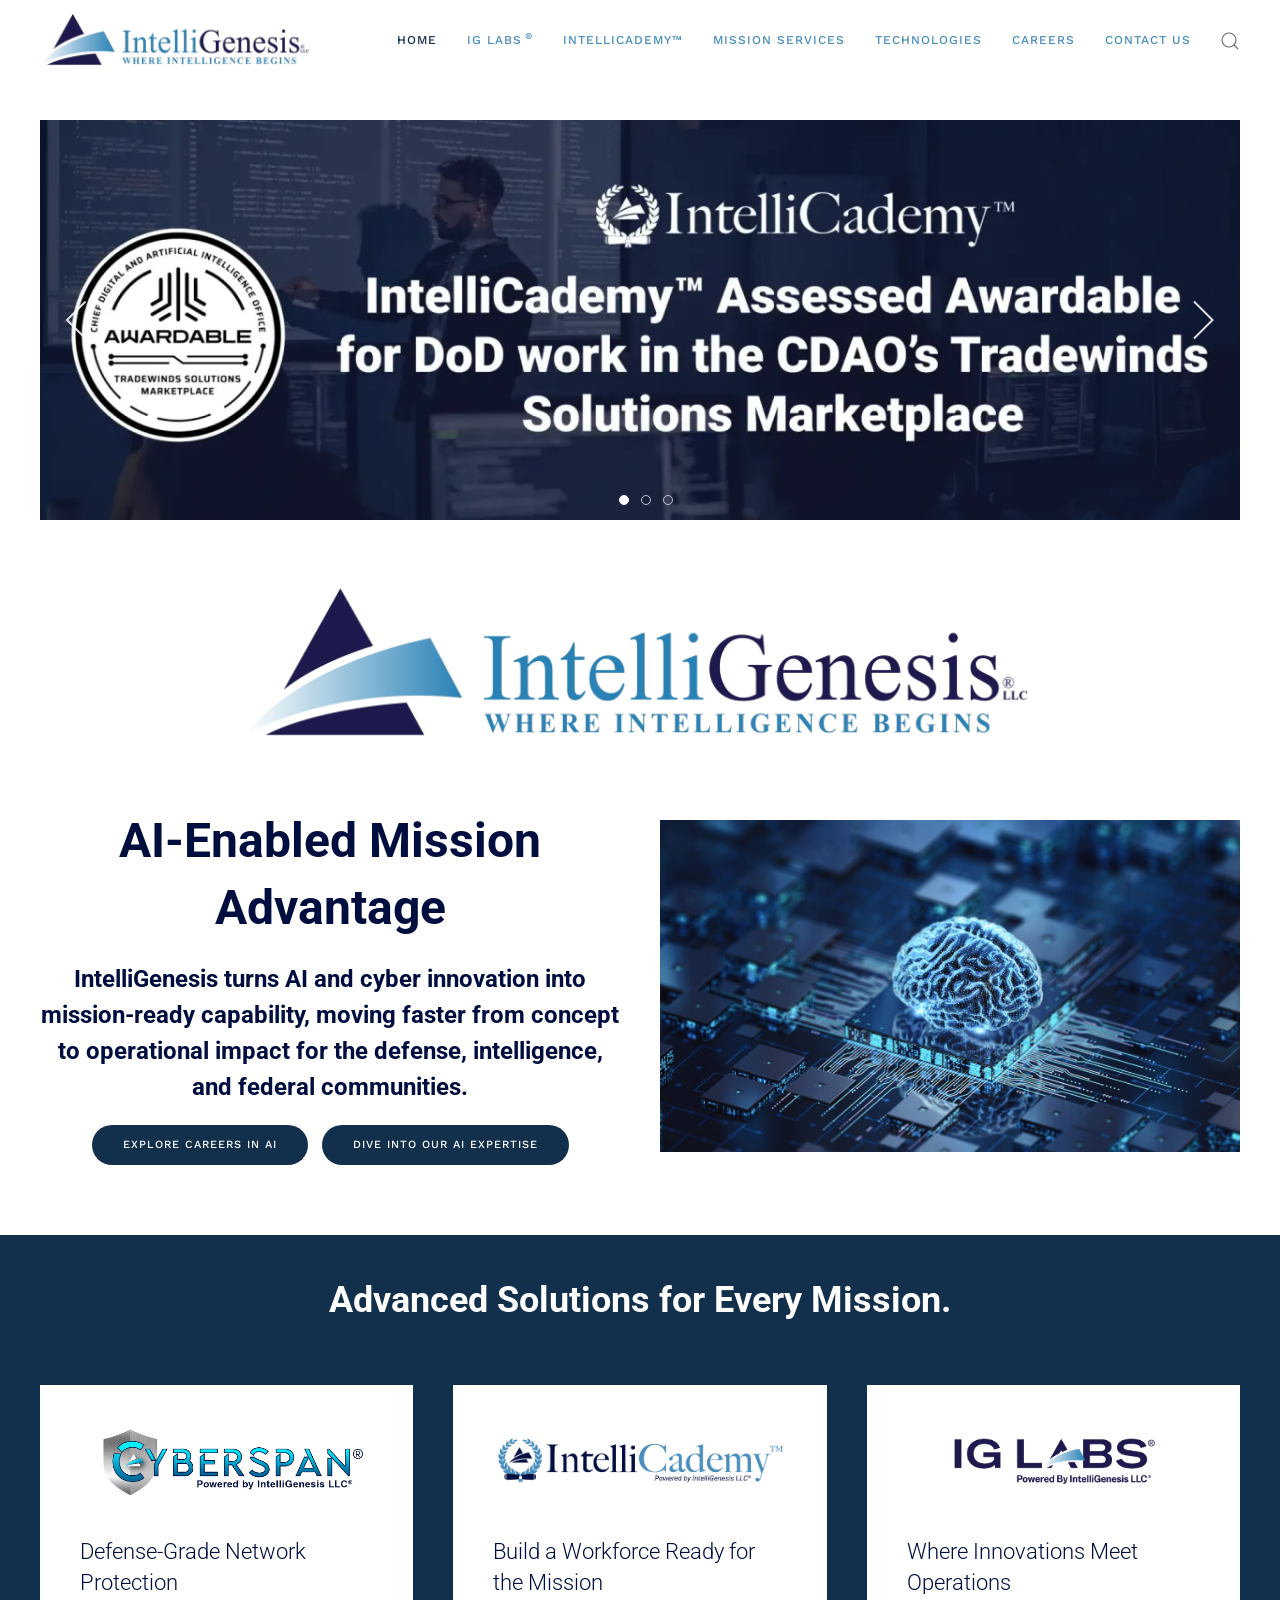
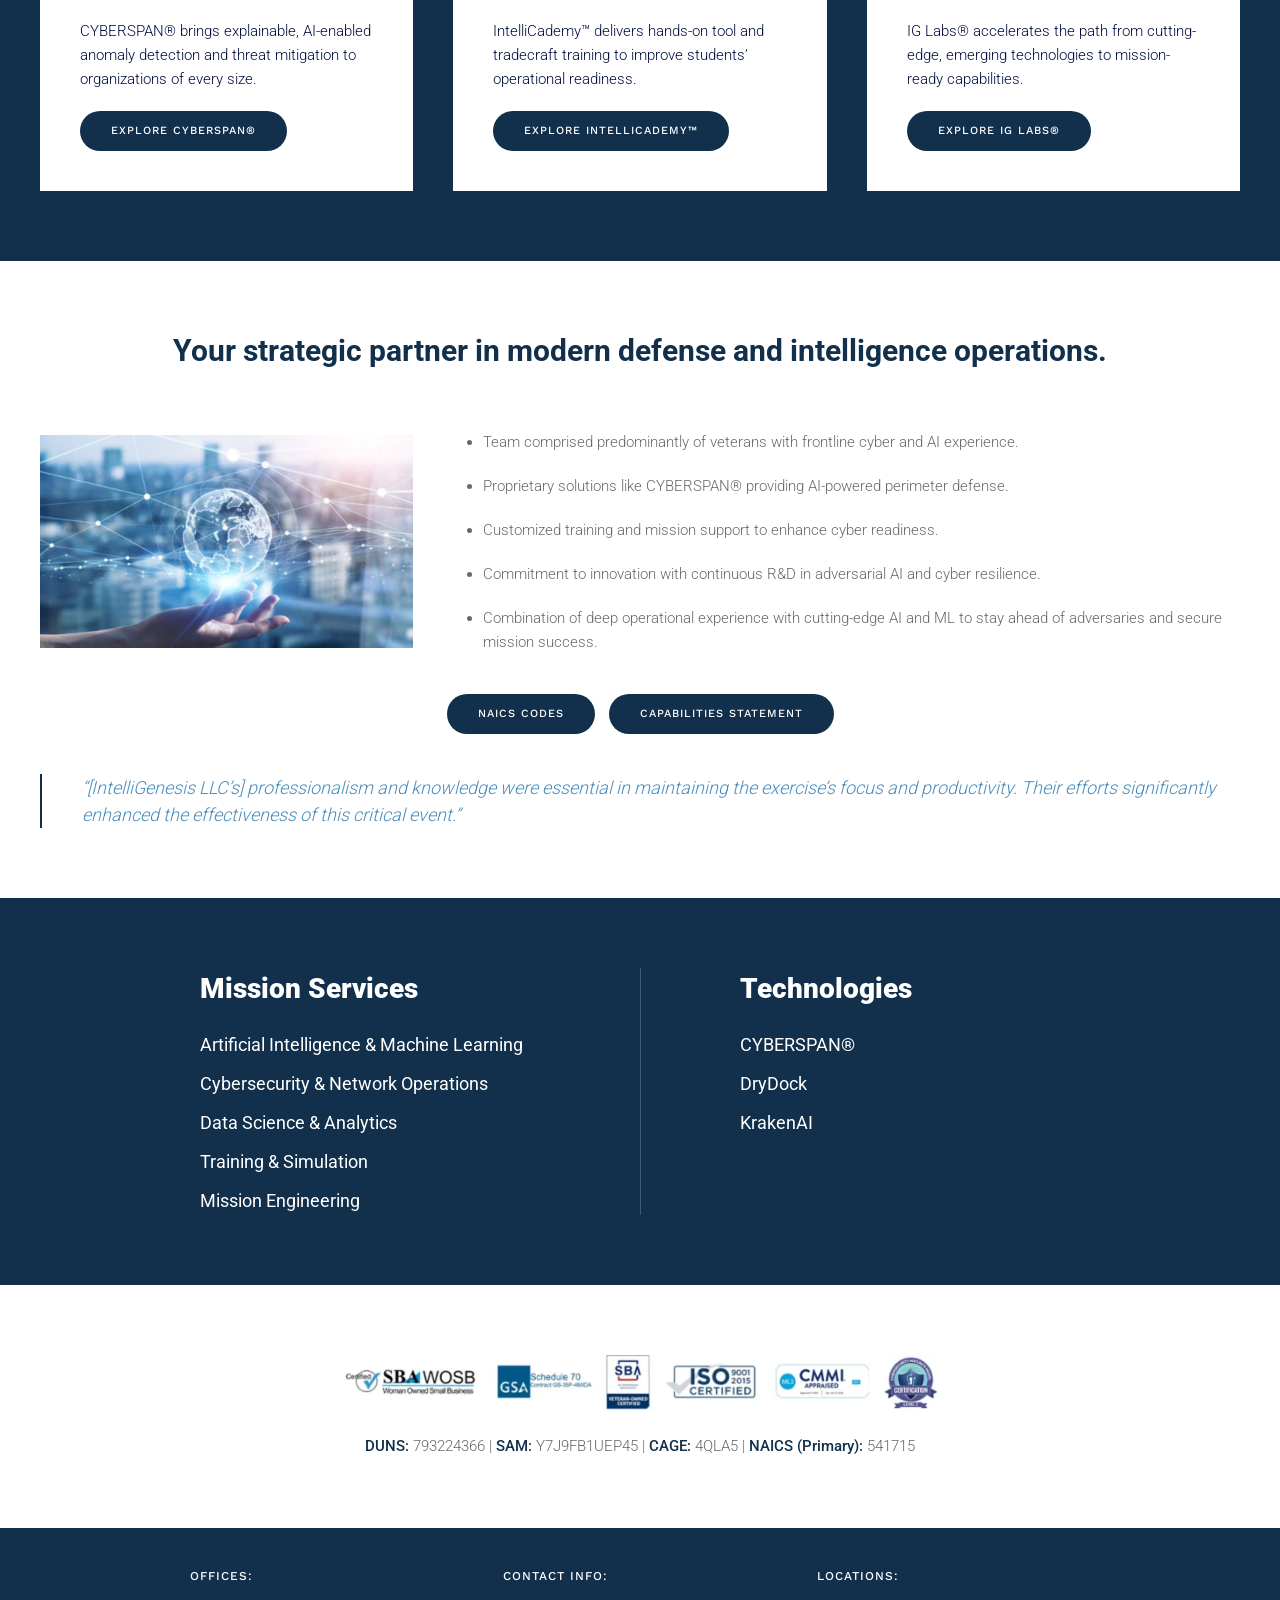
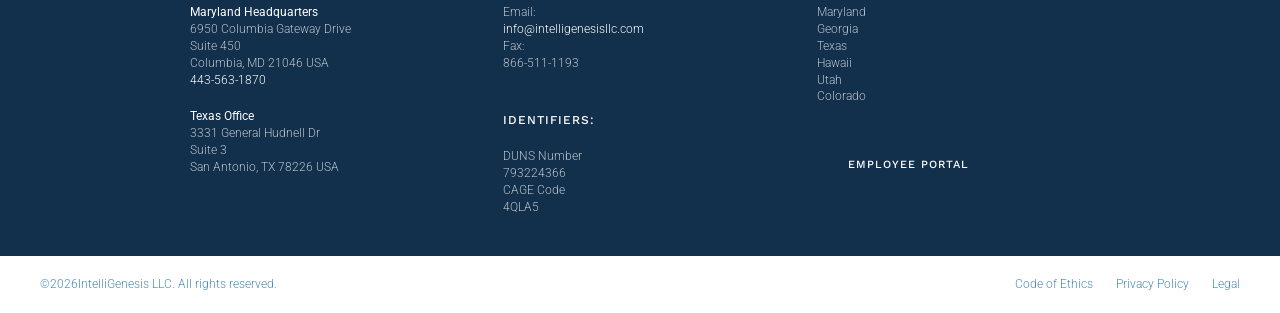
==== index.html @ 3c4dd0b9 "IntelliGenesis homepage rebuild on UIkit 3 Standalone rebuild of intelligenesisllc.com with no WordP" ====
<!DOCTYPE html>
<html lang="en-US">
<head>
<meta charset="utf-8">
<meta name="viewport" content="width=device-width, initial-scale=1">

<title>Home - IntelliGenesis LLC</title>
<meta name="description" content="IntelliGenesis turns AI and cyber innovation into mission-ready capability, moving faster from concept to operational impact for the defense, intelligence, and federal communities.">
<link rel="canonical" href="https://intelligenesisllc.com/">

<meta property="og:locale" content="en_US">
<meta property="og:type" content="website">
<meta property="og:title" content="Home - IntelliGenesis LLC">
<meta property="og:description" content="IntelliGenesis turns AI and cyber innovation into mission-ready capability, moving faster from concept to operational impact for the defense, intelligence, and federal communities.">
<meta property="og:url" content="https://intelligenesisllc.com/">
<meta property="og:site_name" content="IntelliGenesis LLC">

<link rel="icon" href="assets/img/favicon.png" sizes="32x32">
<link rel="apple-touch-icon" href="assets/img/apple-touch-icon.png">

<link rel="preload" href="assets/fonts/roboto.woff2" as="font" type="font/woff2" crossorigin>
<link rel="preload" href="assets/fonts/worksans.woff2" as="font" type="font/woff2" crossorigin>

<link rel="stylesheet" href="assets/css/uikit.min.css">
<link rel="stylesheet" href="assets/css/fonts.css">
<link rel="stylesheet" href="assets/css/theme.css">
</head>

<body>
<div class="tm-page">

  <!-- ============================== HEADER ============================== -->

  <!-- mobile -->
  <header class="tm-header-mobile uk-hidden@m">
    <div class="uk-navbar-container">
      <div class="uk-container uk-container-expand">
        <nav class="uk-navbar" uk-navbar>
          <div class="uk-navbar-left">
            <a href="index.html" class="uk-navbar-item uk-logo tm-logo">
              <img src="assets/img/IG-Logo-Horizontal-Registered.avif" width="280" height="59" alt="IntelliGenesis LLC">
            </a>
          </div>
          <div class="uk-navbar-right">
            <a class="uk-navbar-toggle" href="#tm-dialog-mobile" uk-toggle aria-label="Open menu">
              <span uk-navbar-toggle-icon></span>
            </a>
          </div>
        </nav>
      </div>
    </div>
  </header>

  <!-- desktop -->
  <header class="tm-header uk-visible@m">
    <div class="uk-navbar-container">
      <div class="uk-container uk-container-expand">
        <nav class="uk-navbar" uk-navbar>
          <div class="uk-navbar-left">
            <a href="index.html" class="uk-navbar-item uk-logo tm-logo">
              <img src="assets/img/IG-Logo-Horizontal-Registered.avif" width="272" height="50" alt="IntelliGenesis LLC">
            </a>
          </div>
          <div class="uk-navbar-right">
            <ul class="uk-navbar-nav">
              <li class="uk-active"><a href="index.html">Home</a></li>
              <li><a href="ig-labs.html">IG Labs<sup>&reg;</sup></a></li>
              <li><a href="intellicademy.html">IntelliCademy&trade;</a></li>
              <li><a href="mission-services.html">Mission Services</a></li>
              <li><a href="technologies.html">Technologies</a></li>
              <li><a href="careers.html">Careers</a></li>
              <li><a href="contact-us-form.html">Contact Us</a></li>
            </ul>
            <a class="tm-search-toggle" href="#tm-dialog-search" uk-toggle aria-label="Search">
              <span uk-search-icon></span>
            </a>
          </div>
        </nav>
      </div>
    </div>
  </header>

  <!-- =============================== MAIN =============================== -->

  <main>

    <!-- ---------- hero slideshow ---------- -->
    <div class="uk-visible@m uk-section-default uk-section uk-section-small">
      <div class="uk-container uk-container-expand">
        <div class="tm-slideshow uk-position-relative"
             uk-slideshow="minHeight: 200; maxHeight: 400; autoplay: true; autoplay-interval: 6000; pause-on-hover: true">

          <ul class="uk-slideshow-items">
            <li>
              <a href="intellicademy-assessed-awardable-tradewinds-solution-marketplace.html">
                <img src="assets/img/IntelliCademy_Tradewinds.webp" alt="IntelliCademy Assessed Awardable for DoD work in the CDAO&rsquo;s Tradewinds Solutions Marketplace" uk-cover>
              </a>
            </li>
            <li>
              <a href="drydock-solution-awardable-on-platform-one.html">
                <img src="assets/img/DryDock-banner.webp" alt="IntelliGenesis DryDock Solution Assessed Awardable for Department of Defense work" uk-cover>
              </a>
            </li>
            <li>
              <a href="intelligenesis-achieves-cmmc-level-2-certification.html">
                <img src="assets/img/CMMC-Website-Banner.webp" alt="IntelliGenesis Achieves CMMC Level 2 Certification" uk-cover>
              </a>
            </li>
          </ul>

          <a class="uk-position-center-left uk-position-small uk-slidenav-large" href="#" uk-slidenav-previous uk-slideshow-item="previous" aria-label="Previous slide"></a>
          <a class="uk-position-center-right uk-position-small uk-slidenav-large" href="#" uk-slidenav-next uk-slideshow-item="next" aria-label="Next slide"></a>

          <ul class="uk-slideshow-nav uk-dotnav uk-flex-center uk-position-bottom-center uk-position-small"></ul>
        </div>
      </div>
    </div>

    <!-- ---------- centred wordmark ---------- -->
    <div class="uk-visible@m uk-section-default uk-section uk-section-xsmall">
      <div class="uk-container uk-container-expand">
        <div class="uk-text-center">
          <img src="assets/img/IG-Logo_horiz_R-scaled.avif" width="790" height="163"
               alt="IntelliGenesis &mdash; Where Intelligence Begins" loading="lazy">
        </div>
      </div>
    </div>

    <!-- ---------- hero ---------- -->
    <div class="uk-section uk-section-small-top uk-section-medium-bottom">
      <div class="uk-container uk-container-expand">
        <div class="uk-flex-middle" uk-grid>

          <div class="uk-width-1-2@m">
            <h1 class="uk-text-center uk-margin-remove-top">AI-Enabled Mission Advantage</h1>
            <p class="tm-hero-lead uk-text-center">
              IntelliGenesis turns AI and cyber innovation into mission-ready capability,
              moving faster from concept to operational impact for the defense,
              intelligence, and federal communities.
            </p>
            <div class="uk-margin uk-text-center">
              <a class="uk-button uk-button-primary uk-margin-small-right" href="careers.html#jobs">Explore Careers in AI</a>
              <a class="uk-button uk-button-primary" href="mission-ready-ai-solutions.html">Dive Into Our AI Expertise</a>
            </div>
          </div>

          <div class="uk-width-1-2@m">
            <img src="assets/img/iStock-1740982862-2.avif" width="580" height="258"
                 alt="Artificial intelligence neural network on a circuit board" loading="lazy">
          </div>

        </div>
      </div>
    </div>

    <!-- ---------- advanced solutions ---------- -->
    <div class="uk-section-primary uk-section uk-section-small-top uk-section-xsmall-bottom">
      <div class="uk-container uk-container-expand">
        <p class="tm-band-title">Advanced Solutions for Every Mission.</p>
      </div>
    </div>

    <!-- ---------- three product cards ---------- -->
    <div class="uk-section-primary uk-section uk-section-xsmall-top uk-section-medium-bottom">
      <div class="uk-container uk-container-expand">
        <div class="uk-child-width-1-3@m uk-grid-match" uk-grid>

          <div>
            <div class="uk-card uk-card-default uk-card-body">
              <img class="tm-card-logo" src="assets/img/CYBERSPAN_Logo_Light-background.avif"
                   alt="CYBERSPAN — powered by IntelliGenesis LLC" loading="lazy">
              <h3 class="uk-card-title">Defense-Grade Network Protection</h3>
              <p>CYBERSPAN&reg; brings explainable, AI-enabled anomaly detection and threat
                 mitigation to organizations of every size.</p>
              <a class="uk-button uk-button-primary" href="technologies.html#cyberspan">Explore CYBERSPAN&reg;</a>
            </div>
          </div>

          <div>
            <div class="uk-card uk-card-default uk-card-body">
              <img class="tm-card-logo" src="assets/img/website_IntelliCademy-Logo_Powered-by-IG-1.avif"
                   alt="IntelliCademy — powered by IntelliGenesis LLC" loading="lazy">
              <h3 class="uk-card-title">Build a Workforce Ready for the Mission</h3>
              <p>IntelliCademy&trade; delivers hands-on tool and tradecraft training to improve
                 students&rsquo; operational readiness.</p>
              <a class="uk-button uk-button-primary" href="intellicademy.html">Explore IntelliCademy&trade;</a>
            </div>
          </div>

          <div>
            <div class="uk-card uk-card-default uk-card-body">
              <img class="tm-card-logo" src="assets/img/IGLabsLogoNew_with-R_website.avif"
                   alt="IG Labs — powered by IntelliGenesis LLC" loading="lazy">
              <h3 class="uk-card-title">Where Innovations Meet Operations</h3>
              <p>IG Labs&reg; accelerates the path from cutting-edge, emerging technologies to
                 mission-ready capabilities.</p>
              <a class="uk-button uk-button-primary" href="ig-labs.html">Explore IG Labs&reg;</a>
            </div>
          </div>

        </div>
      </div>
    </div>

    <!-- ---------- strategic partner ---------- -->
    <div class="uk-section-default uk-section uk-section-medium-top uk-section-xsmall-bottom">
      <div class="uk-container uk-container-expand">
        <p class="tm-lead-title">Your strategic partner in modern defense and intelligence operations.</p>
      </div>
    </div>

    <!-- ---------- differentiators ---------- -->
    <div class="uk-section-default uk-section uk-section-xsmall">
      <div class="uk-container uk-container-expand">
        <div class="uk-flex-middle" uk-grid>

          <div class="uk-width-1-3@m">
            <img src="assets/img/IGHome-proprietaryProducts.avif" width="373" height="215"
                 alt="Global network connectivity and data analytics" loading="lazy">
          </div>

          <div class="uk-width-2-3@m">
            <ul class="tm-bullets">
              <li>Team comprised predominantly of veterans with frontline cyber and AI experience.</li>
              <li>Proprietary solutions like CYBERSPAN&reg; providing AI-powered perimeter defense.</li>
              <li>Customized training and mission support to enhance cyber readiness.</li>
              <li>Commitment to innovation with continuous R&amp;D in adversarial AI and cyber resilience.</li>
              <li>Combination of deep operational experience with cutting-edge AI and ML to stay
                  ahead of adversaries and secure mission success.</li>
            </ul>
          </div>

        </div>
      </div>
    </div>

    <!-- ---------- capability buttons ---------- -->
    <div class="uk-section-default uk-section uk-section-xsmall">
      <div class="uk-container uk-container-expand">
        <div class="uk-text-center">
          <a class="uk-button uk-button-primary uk-margin-small-right" href="naics-codes.html">NAICS Codes</a>
          <a class="uk-button uk-button-primary" href="assets/docs/IG-Caps-Sheet.pdf">Capabilities Statement</a>
        </div>
      </div>
    </div>

    <!-- ---------- testimonial ---------- -->
    <div class="uk-section uk-section-xsmall-top uk-section-medium-bottom">
      <div class="uk-container uk-container-expand">
        <blockquote>
          &ldquo;[IntelliGenesis LLC&rsquo;s] professionalism and knowledge were essential in
          maintaining the exercise&rsquo;s focus and productivity. Their efforts significantly
          enhanced the effectiveness of this critical event.&rdquo;
        </blockquote>
      </div>
    </div>

    <!-- ---------- services / technologies ---------- -->
    <div class="uk-section-primary uk-section">
      <div class="uk-container">
        <div class="uk-child-width-1-2@m uk-flex-center uk-grid-column-large uk-grid-divider" uk-grid>

          <div>
            <div class="tm-indent-lg">
              <p class="tm-col-title"><strong>Mission Services</strong></p>
              <ul class="tm-linklist">
                <li><a href="mission-services.html#aiml">Artificial Intelligence &amp; Machine Learning</a></li>
                <li><a href="mission-services.html#cyber">Cybersecurity &amp; Network Operations</a></li>
                <li><a href="mission-services.html#datascience">Data Science &amp; Analytics</a></li>
                <li><a href="mission-services.html#training">Training &amp; Simulation</a></li>
                <li><a href="mission-services.html#engineering">Mission Engineering</a></li>
              </ul>
            </div>
          </div>

          <div>
            <div class="tm-indent-sm">
              <p class="tm-col-title"><strong>Technologies</strong></p>
              <ul class="tm-linklist">
                <li><a href="technologies.html#cyberspan">CYBERSPAN&reg;</a></li>
                <li><a href="technologies.html#drydock">DryDock</a></li>
                <li><a href="technologies.html#krakenai">KrakenAI</a></li>
              </ul>
            </div>
          </div>

        </div>
      </div>
    </div>

    <!-- ---------- certifications ---------- -->
    <div class="uk-section-default uk-section">
      <div class="uk-container uk-container-expand">
        <div class="tm-certs uk-text-center">
          <img src="assets/img/logos-for-website-scaled-95cb2192.webp"
               alt="SBA WOSB certified, GSA Schedule 70, SBA Veteran-Owned Small Business, ISO 9001:2015 certified, CMMI appraised, CMMC certified"
               loading="lazy">
        </div>
        <p class="tm-idline uk-text-center uk-margin-remove">
          <strong>DUNS:</strong> 793224366 |
          <strong>SAM:</strong> Y7J9FB1UEP45 |
          <strong>CAGE:</strong> 4QLA5 |
          <strong>NAICS (Primary):</strong> 541715
        </p>
      </div>
    </div>

  </main>

  <!-- ============================== FOOTER ============================== -->

  <footer class="tm-footer uk-section-primary uk-section uk-section-small">
    <div class="uk-container uk-container-small">
      <div class="uk-child-width-1-3@m" uk-grid>

        <div>
          <h5 class="uk-h5">Offices:</h5>
          <p>
            <span class="tm-office-name">Maryland Headquarters</span><br>
            6950 Columbia Gateway Drive<br>
            Suite 450<br>
            Columbia, MD 21046 USA<br>
            <a href="tel:4435631870">443-563-1870</a>
          </p>
          <p>
            <span class="tm-office-name">Texas Office</span><br>
            3331 General Hudnell Dr<br>
            Suite 3<br>
            San Antonio, TX 78226 USA
          </p>
        </div>

        <div>
          <h5 class="uk-h5">Contact Info:</h5>
          <p>
            Email:<br>
            <a href="mailto:info@intelligenesisllc.com">info@intelligenesisllc.com</a><br>
            Fax:<br>
            866-511-1193
          </p>

          <h5 class="uk-h5 uk-margin-medium-top">Identifiers:</h5>
          <p>
            DUNS Number<br>
            793224366<br>
            CAGE Code<br>
            4QLA5
          </p>
        </div>

        <div>
          <h5 class="uk-h5">Locations:</h5>
          <p>
            Maryland<br>
            Georgia<br>
            Texas<br>
            Hawaii<br>
            Utah<br>
            Colorado
          </p>
          <div class="uk-margin-medium-top">
            <a class="uk-button uk-button-primary" href="https://www.ktbsonline.com/" rel="noopener">Employee Portal</a>
          </div>
        </div>

      </div>
    </div>
  </footer>

  <div class="tm-subfooter uk-section-default uk-section uk-section-xsmall">
    <div class="uk-container uk-container-expand">
      <div class="uk-grid-small uk-flex-middle" uk-grid>
        <div class="uk-width-expand@m">
          <p class="uk-margin-remove">&copy;2026IntelliGenesis LLC. All rights reserved.</p>
        </div>
        <div class="uk-width-auto@m">
          <a href="assets/docs/Ethics-Handbook-Final.pdf">Code of Ethics</a>
          <span class="uk-margin-small-left uk-margin-small-right"></span>
          <a href="privacy-policy.html">Privacy Policy</a>
          <span class="uk-margin-small-left uk-margin-small-right"></span>
          <a href="legal.html">Legal</a>
        </div>
      </div>
    </div>
  </div>

</div><!-- /tm-page -->

<!-- ============================ OFFCANVAS ============================ -->

<div id="tm-dialog-mobile" class="uk-modal-full" uk-modal>
  <div class="uk-modal-dialog uk-modal-body uk-height-viewport">
    <button class="uk-modal-close-full uk-close-large" type="button" uk-close></button>
    <div class="uk-margin-large-top">
      <ul class="uk-nav uk-nav-primary">
        <li><a href="index.html">Home</a></li>
        <li><a href="mission-ready-ai-solutions.html">Our AI Advantage</a></li>
        <li><a href="about-us.html">About Us</a></li>
        <li><a href="leadership.html">Leadership</a></li>
        <li><a href="newsroom.html">Newsroom</a></li>
        <li><a href="ig-labs.html">IG Labs&reg;</a></li>
        <li><a href="intellicademy.html">IntelliCademy&trade;</a></li>
        <li><a href="mission-services.html">Mission Services</a></li>
        <li><a href="technologies.html">Technologies</a></li>
        <li><a href="careers.html">Careers</a></li>
        <li><a href="transitioning-military.html">Transitioning Military</a></li>
        <li><a href="contact-us-form.html">Contact Us</a></li>
      </ul>
    </div>
  </div>
</div>

<div id="tm-dialog-search" class="uk-modal-full" uk-modal>
  <div class="uk-modal-dialog uk-modal-body uk-height-viewport uk-flex uk-flex-center uk-flex-middle">
    <button class="uk-modal-close-full uk-close-large" type="button" uk-close></button>
    <form class="uk-search uk-search-large" action="search.html" method="get" role="search">
      <input class="uk-search-input uk-text-center" type="search" name="s" placeholder="Search&hellip;" aria-label="Search">
    </form>
  </div>
</div>

<script src="assets/js/uikit.min.js"></script>
<script src="assets/js/uikit-icons.min.js"></script>
</body>
</html>
---- assets/css/fonts.css ----
/* Self-hosted variable fonts: Roboto + Work Sans (Google Fonts, SIL Open Font License 1.1) */
@font-face{
  font-family:'Roboto';
  font-style:normal;
  font-weight:100 900;
  font-display:swap;
  src:url('../fonts/roboto.woff2') format('woff2');
  unicode-range:U+0000-00FF,U+0131,U+0152-0153,U+02BB-02BC,U+02C6,U+02DA,U+02DC,U+0304,U+0308,U+0329,U+2000-206F,U+20AC,U+2122,U+2191,U+2193,U+2212,U+2215,U+FEFF,U+FFFD;
}
@font-face{
  font-family:'Work Sans';
  font-style:normal;
  font-weight:100 900;
  font-display:swap;
  src:url('../fonts/worksans.woff2') format('woff2');
  unicode-range:U+0000-00FF,U+0131,U+0152-0153,U+02BB-02BC,U+02C6,U+02DA,U+02DC,U+0304,U+0308,U+0329,U+2000-206F,U+20AC,U+2122,U+2191,U+2193,U+2212,U+2215,U+FEFF,U+FFFD;
}
---- assets/css/theme.css ----
/* ==========================================================================
   IntelliGenesis LLC — theme
   Built on UIkit 3 (MIT licence). Every colour, font size, line height and
   section padding below was measured off the existing site so the rebuild
   lands on the same pixels.
   ========================================================================== */

:root{
  --ig-navy:      #12304c;   /* primary section background        */
  --ig-heading:   #000e3f;   /* hero h1                           */
  --ig-blue:      #478dbc;   /* nav, links, accents               */
  --ig-body:      #696969;   /* body copy                         */
  --ig-soft:      rgba(255,255,255,.7);
}

/* ---------- base ---------- */

html{ -webkit-text-size-adjust:100%; }

body{
  font-family:'Roboto',sans-serif;
  font-size:15px;
  font-weight:300;
  line-height:24px;
  color:var(--ig-body);
  background:#fff;
}

a{ color:var(--ig-blue); text-decoration:none; }
a:hover{ color:var(--ig-blue); text-decoration:underline; }

p{ margin:0 0 20px; }
p:last-child{ margin-bottom:0; }

/* ---------- headings ---------- */

h1,.uk-h1{
  font-family:'Roboto',sans-serif;
  font-size:48px; line-height:67.2px; font-weight:700;
  color:var(--ig-heading);
  margin:0 0 20px;
}
h2,.uk-h2{
  font-family:'Roboto',sans-serif;
  font-size:30px; line-height:39px; font-weight:300;
  color:var(--ig-navy);
  margin:0 0 20px;
}
h3,.uk-h3{
  font-family:'Roboto',sans-serif;
  font-size:22px; line-height:30.8px; font-weight:300;
  color:var(--ig-navy);
  margin:0 0 20px;
}
h4,.uk-h4{ font-size:18px; line-height:25.2px; font-weight:300; }
h5,.uk-h5{
  font-family:'Work Sans',sans-serif;
  font-size:12px; line-height:16.8px; font-weight:500;
  letter-spacing:1px; text-transform:uppercase;
  margin:0 0 20px;
}

/* Navy bands invert all type to white */
.uk-section-primary{ background:var(--ig-navy); color:var(--ig-soft); }
.uk-section-primary h1,.uk-section-primary h2,.uk-section-primary h3,
.uk-section-primary h4,.uk-section-primary h5,
.uk-section-primary .uk-h1,.uk-section-primary .uk-h2,
.uk-section-primary .uk-h5{ color:#fff; }
.uk-section-primary a{ color:#fff; }

.uk-section-default{ background:#fff; }

/* ---------- section padding modifiers ----------
   Stock UIkit only ships uk-section-{xsmall,small,large} which set BOTH
   top and bottom. The source site uses one-sided variants, so they are
   defined here to the same scale.                                        */

.uk-section-xsmall-top{    padding-top:20px; }
.uk-section-xsmall-bottom{ padding-bottom:20px; }
.uk-section-small-top{     padding-top:40px; }
.uk-section-small-bottom{  padding-bottom:40px; }
.uk-section-medium-top{    padding-top:40px; }
.uk-section-medium-bottom{ padding-bottom:40px; }
.uk-section-large-top{     padding-top:70px; }
.uk-section-large-bottom{  padding-bottom:70px; }

@media (min-width:960px){
  .uk-section-medium-top{    padding-top:70px; }
  .uk-section-medium-bottom{ padding-bottom:70px; }
  .uk-section-large-top{     padding-top:140px; }
  .uk-section-large-bottom{  padding-bottom:140px; }
}

/* ---------- header ---------- */

.tm-header{ background:#fff; position:relative; z-index:980; }
.tm-header .uk-navbar-container{ background:transparent; }
.tm-header .uk-navbar{ min-height:80px; }
.tm-header .uk-navbar-right,
.tm-header .uk-navbar-nav{ flex-wrap:nowrap; gap:0; column-gap:0; }

.tm-logo img{ width:272px; height:auto; display:block; }

.uk-navbar-nav > li > a{
  font-family:'Work Sans',sans-serif;
  font-size:12px; font-weight:500;
  letter-spacing:1px; text-transform:uppercase;
  color:var(--ig-blue);
  min-height:80px;
  padding:0 15px;
  white-space:nowrap;
  transition:color .1s ease-in-out;
}
.uk-navbar-nav > li > a sup{ font-size:75%; line-height:0; vertical-align:super; }
.uk-navbar-nav > li > a:hover,
.uk-navbar-nav > li.uk-active > a{ color:var(--ig-navy); text-decoration:none; }

.tm-search-toggle{ color:var(--ig-body); margin-left:14px; }
.tm-search-toggle:hover{ color:var(--ig-navy); }

.tm-header-mobile .uk-navbar{ min-height:64px; }
.tm-header-mobile .tm-logo img{ width:280px; }
.uk-navbar-toggle{ color:var(--ig-navy); }

/* ---------- buttons ---------- */

.uk-button{
  font-family:'Work Sans',sans-serif;
  font-size:11px; font-weight:500;
  letter-spacing:1px; text-transform:uppercase;
  line-height:38px;
  padding:0 30px;
  border-radius:500px;
  border:1px solid transparent;
  transition:background-color .1s ease-in-out,color .1s ease-in-out;
}
.uk-button-primary{ background:var(--ig-navy); color:#fff; }
.uk-button-primary:hover,
.uk-button-primary:focus{ background:var(--ig-blue); color:#fff; text-decoration:none; }

/* UIkit's own inverse styles repaint primary buttons white inside a
   .uk-section-primary. The source does NOT do that, so override it back. */
.uk-section-primary:not(.uk-preserve-color) .uk-button-primary,
.uk-card-primary.uk-card-body .uk-button-primary{
  background-color:var(--ig-navy);
  color:#fff;
}
.uk-section-primary:not(.uk-preserve-color) .uk-button-primary:hover,
.uk-section-primary:not(.uk-preserve-color) .uk-button-primary:focus{
  background-color:var(--ig-blue);
  color:#fff;
}

 /* NOTE: the source keeps uk-button-primary navy everywhere, including on
   navy sections — so the footer "Employee Portal" pill reads as plain white
   text on navy. Reproduced as-is; see the handover notes. */

/* ---------- slideshow ---------- */

.tm-slideshow .uk-dotnav > * > *{ border-color:rgba(255,255,255,.7); width:10px; height:10px; }
.tm-slideshow .uk-dotnav > .uk-active > *{ background:#fff; border-color:#fff; }
.tm-slideshow .uk-slidenav{ color:rgba(255,255,255,.85); }
.tm-slideshow .uk-slidenav:hover{ color:#fff; }

/* ---------- hero ---------- */

.tm-hero-lead{
  font-size:24px; line-height:36px; font-weight:700;
  color:var(--ig-heading);
}

/* ---------- full-width band headings ----------
   On the source these are a <p> nested inside a heading tag with inline
   styles. Reproduced here as classes so the markup stays clean.          */

.tm-band-title{                       /* "Advanced Solutions for Every Mission." */
  font-size:36px; line-height:50px; font-weight:700;
  color:#fff; text-align:center;
  margin:0 0 20px;
}
.tm-band-title:last-child{ margin-bottom:20px; }
.tm-lead-title{                       /* "Your strategic partner in modern…"     */
  font-size:30px; line-height:39px; font-weight:700;
  color:var(--ig-navy); text-align:center;
  margin:0 0 20px;
}
.tm-lead-title:last-child{ margin-bottom:20px; }

/* ---------- cards ---------- */

.uk-card-default{ background:#fff; color:var(--ig-heading); box-shadow:none; border-radius:0; }
.uk-card-body{ padding:40px; }

/* Card type is dark navy, and must beat the .uk-section-primary white rule */
.uk-card-default .uk-card-title,
.uk-section-primary .uk-card-default .uk-card-title,
.uk-section-primary .uk-card-default h3{
  font-size:22px; line-height:30.8px; font-weight:300;
  color:var(--ig-heading);
  margin:40px 0 20px;
}
.uk-card-default p,
.uk-section-primary .uk-card-default p{
  font-size:15px; line-height:24px;
  color:var(--ig-heading);
}

.tm-card-logo{
  display:block;
  width:100%;
  height:72px;
  object-fit:contain;
  object-position:center;
}

/* ---------- bullet list ---------- */

.tm-bullets{ padding-left:30px; margin:0; list-style:disc; }
.tm-bullets li{ margin:0; font-size:15px; line-height:24px; }
.tm-bullets li + li{ margin-top:20px; }

/* ---------- services / technologies band ---------- */

.tm-col-title{
  font-size:28px; line-height:42px; font-weight:900;
  color:#fff; margin:0 0 20px;
}
.tm-linklist{ list-style:none; margin:0; padding:0; }
.tm-linklist li{ margin:0; }
.tm-linklist li + li{ margin-top:10px; }
.tm-linklist a{
  display:block;
  font-size:18px; line-height:29px; font-weight:400;
  color:#fff;
}
.tm-linklist a:hover{ color:var(--ig-blue); text-decoration:none; }

/* the source indents these two columns inwards from the divider */
.tm-indent-lg{ padding-left:160px; }
.tm-indent-sm{ padding-left:30px; }

/* ---------- blockquote ---------- */

blockquote{
  font-size:18px; line-height:27px;
  font-weight:300; font-style:italic;
  color:var(--ig-blue);
  border-left:2px solid var(--ig-navy);
  padding-left:40px;
  margin:0;
}

/* ---------- certifications ---------- */

.tm-certs{ margin-bottom:20px; }
.tm-certs img{ max-width:600px; width:100%; height:auto; }
.tm-idline{ font-size:15px; color:var(--ig-body); margin:0; }
.tm-idline strong{ color:var(--ig-navy); font-weight:500; }

/* ---------- footer ---------- */

.tm-footer{
  background:var(--ig-navy);
  color:var(--ig-soft);
  font-size:12px;
  line-height:16.8px;
}
.tm-footer p{ margin:0 0 20px; }
.tm-footer p:last-child{ margin-bottom:0; }
.tm-footer a{ color:var(--ig-soft); }
.tm-footer a:hover{ color:#fff; text-decoration:none; }
.tm-footer .tm-office-name{ color:#fff; font-weight:400; }

.tm-subfooter{
  background:#fff;
  font-size:12px;
  line-height:17px;
  color:var(--ig-blue);
}
.tm-subfooter p{ margin:0; }
.tm-subfooter a{ color:var(--ig-blue); }
.tm-subfooter a:hover{ color:var(--ig-navy); }

/* ---------- responsive ----------
   The source keeps the hero h1 and lead at full size on phones; only the two
   full-width band headings scale down. Matched exactly rather than guessed. */

@media (max-width:959px){
  .tm-band-title{ font-size:34px;   line-height:47.6px; }
  .tm-lead-title{ font-size:25.5px; line-height:33.15px; }
  .tm-indent-lg,.tm-indent-sm{ padding-left:0; }
  .tm-divider{ border-left:0; }
}

@media (max-width:639px){
  .uk-card-body{ padding:30px; }
}
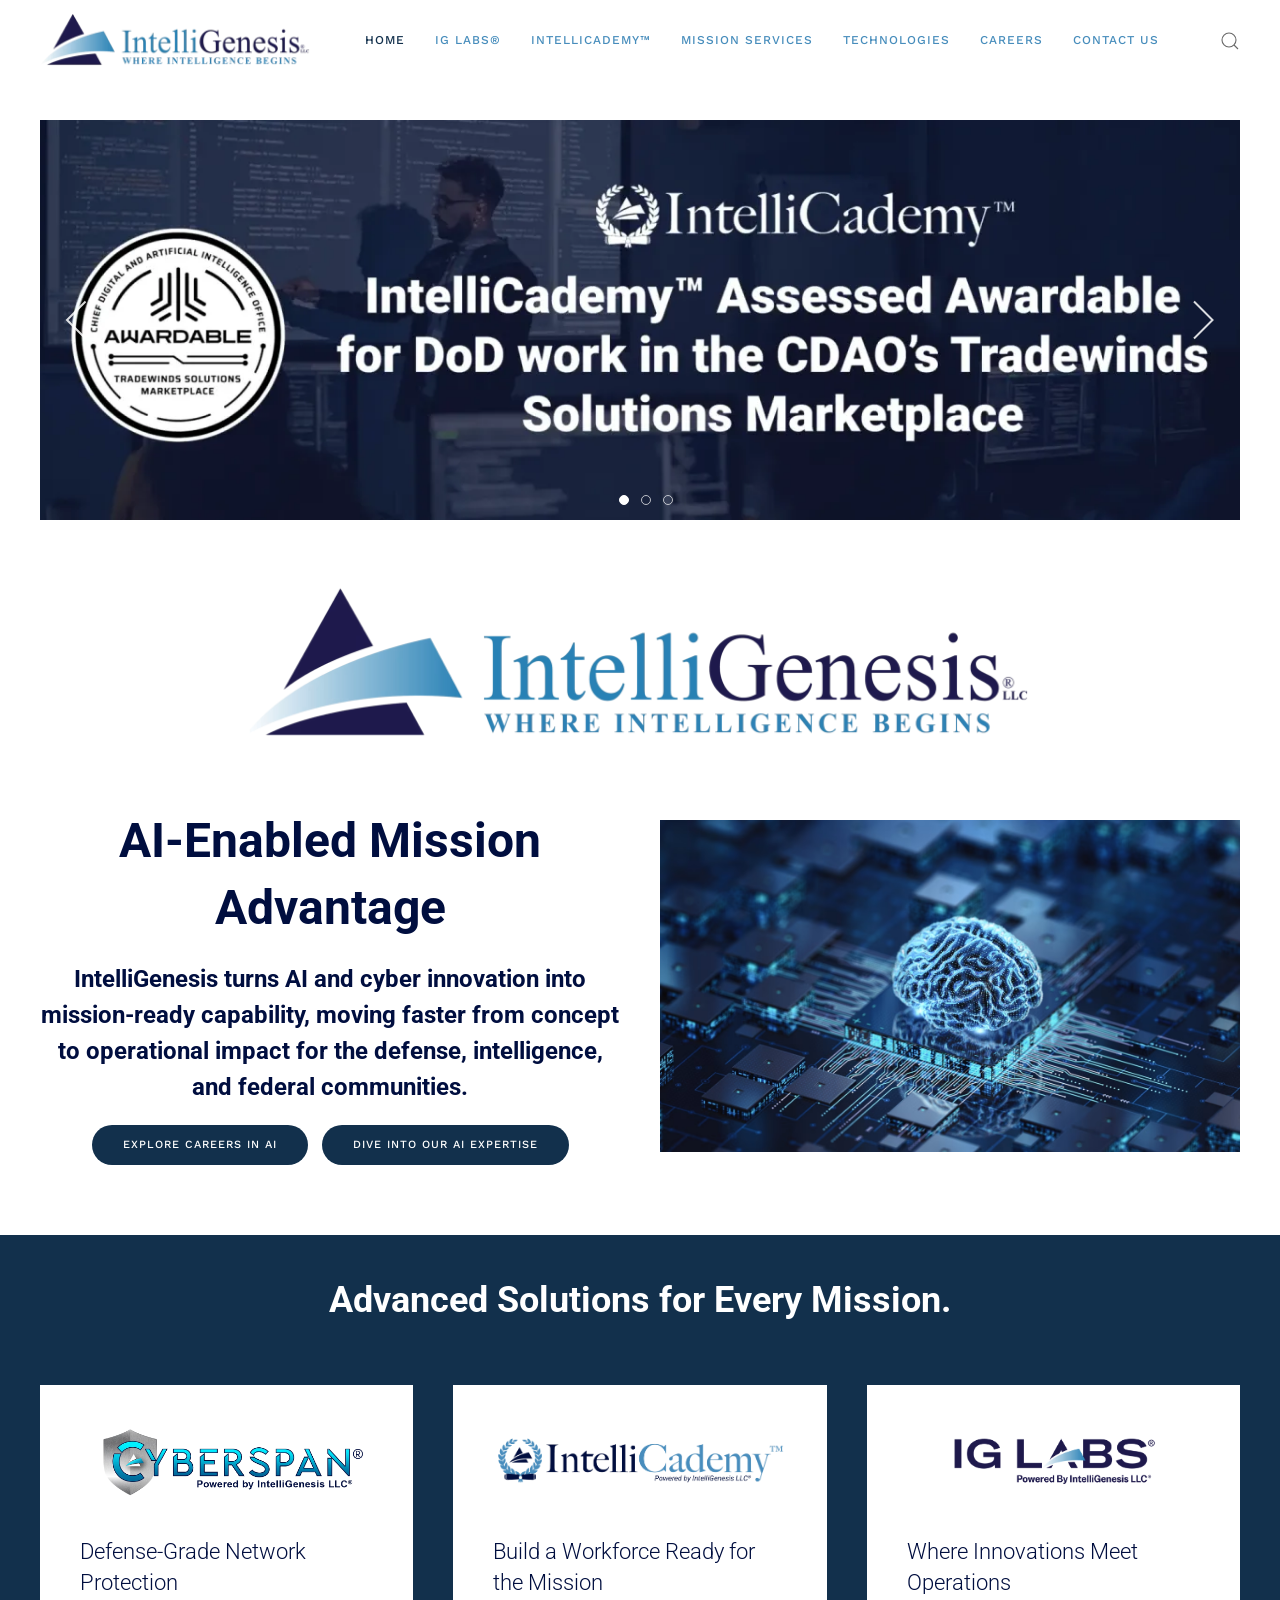
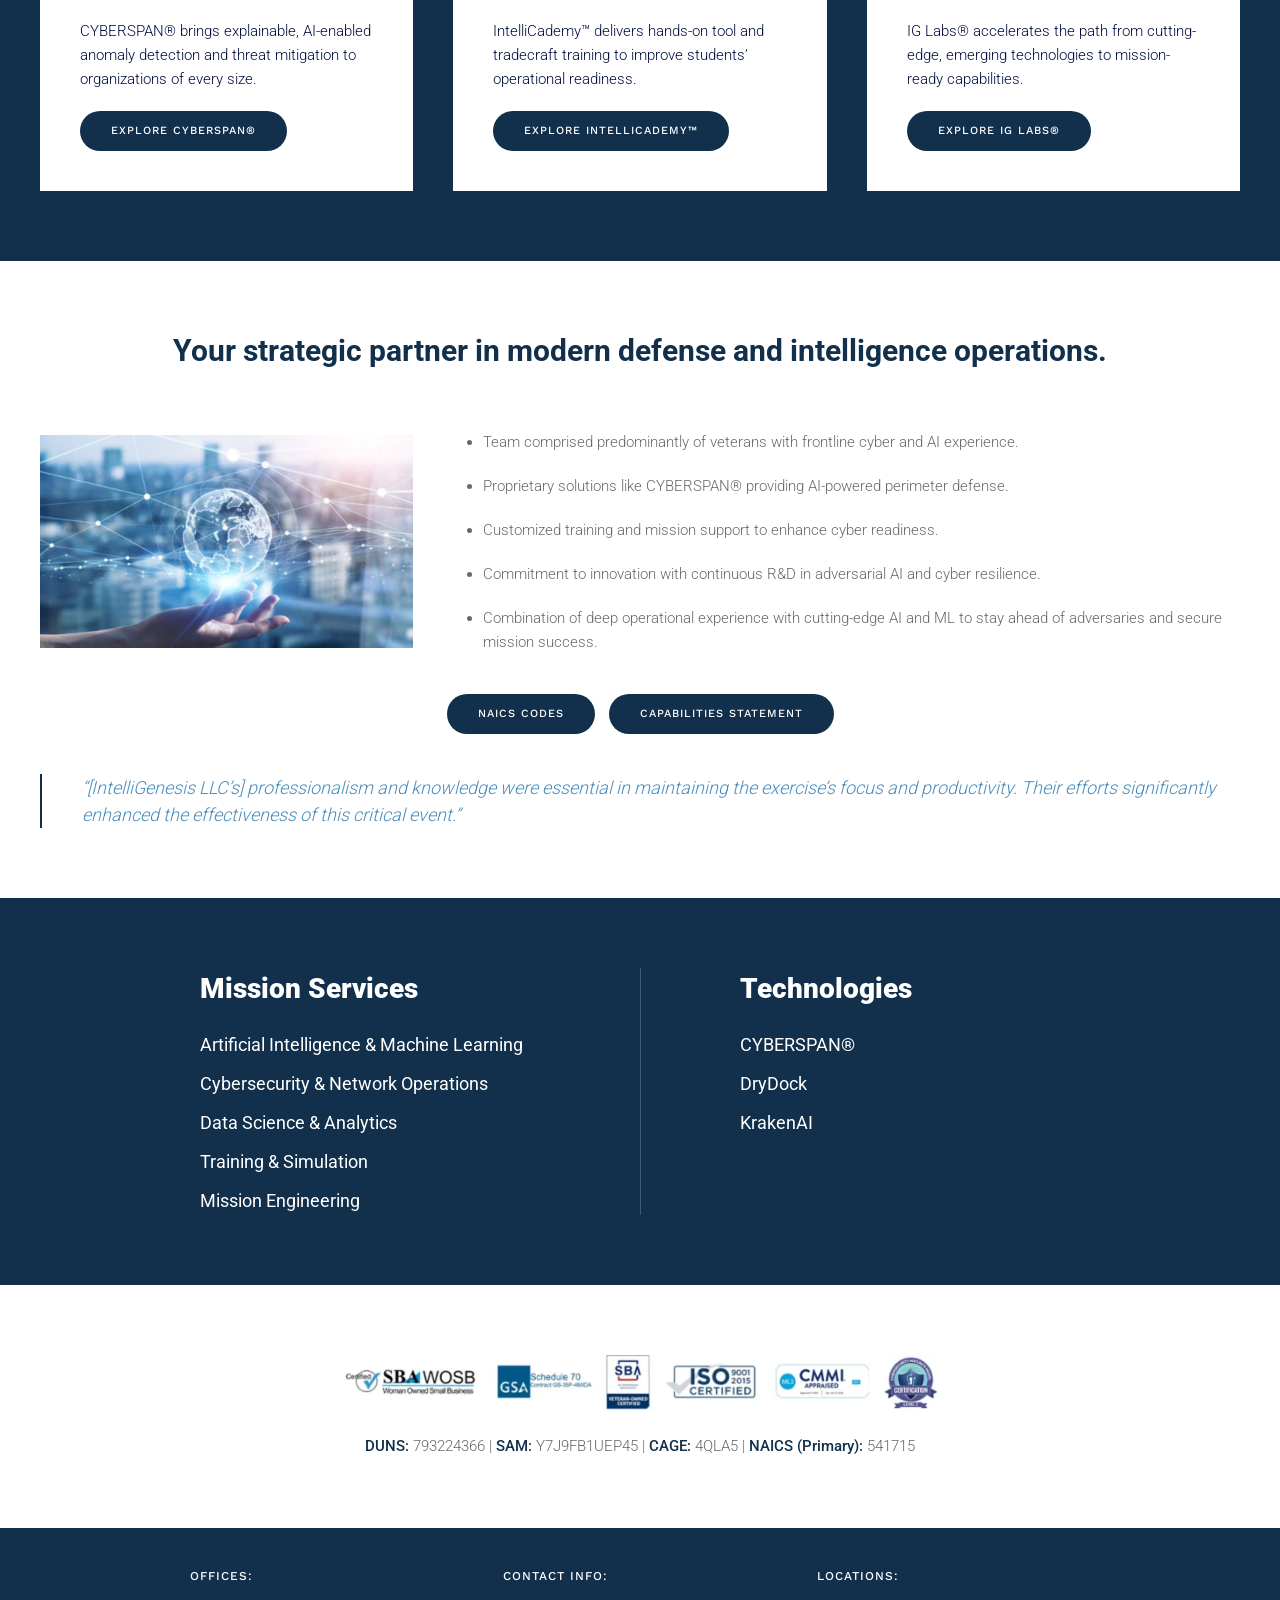
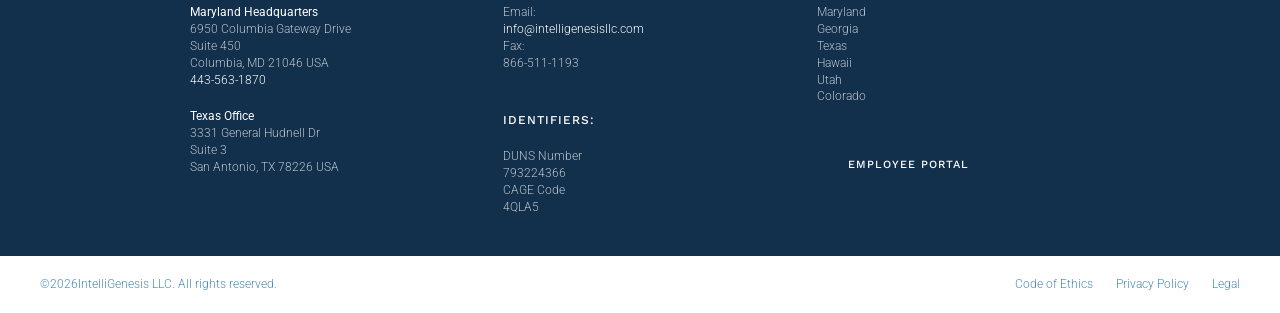
==== commit 9d5883c9: "Match nav alignment and registered mark to the source Nav items now land on the same x positions as " ====
--- a/index.html
+++ b/index.html
@@ -64,7 +64,7 @@
           <div class="uk-navbar-right">
             <ul class="uk-navbar-nav">
               <li class="uk-active"><a href="index.html">Home</a></li>
-              <li><a href="ig-labs.html">IG Labs<sup>&reg;</sup></a></li>
+              <li><a href="ig-labs.html">IG Labs&reg;</a></li>
               <li><a href="intellicademy.html">IntelliCademy&trade;</a></li>
               <li><a href="mission-services.html">Mission Services</a></li>
               <li><a href="technologies.html">Technologies</a></li>
--- a/assets/css/theme.css
+++ b/assets/css/theme.css
@@ -111,11 +111,10 @@
   white-space:nowrap;
   transition:color .1s ease-in-out;
 }
-.uk-navbar-nav > li > a sup{ font-size:75%; line-height:0; vertical-align:super; }
 .uk-navbar-nav > li > a:hover,
 .uk-navbar-nav > li.uk-active > a{ color:var(--ig-navy); text-decoration:none; }
 
-.tm-search-toggle{ color:var(--ig-body); margin-left:14px; }
+.tm-search-toggle{ color:var(--ig-body); margin-left:46px; }
 .tm-search-toggle:hover{ color:var(--ig-navy); }
 
 .tm-header-mobile .uk-navbar{ min-height:64px; }
